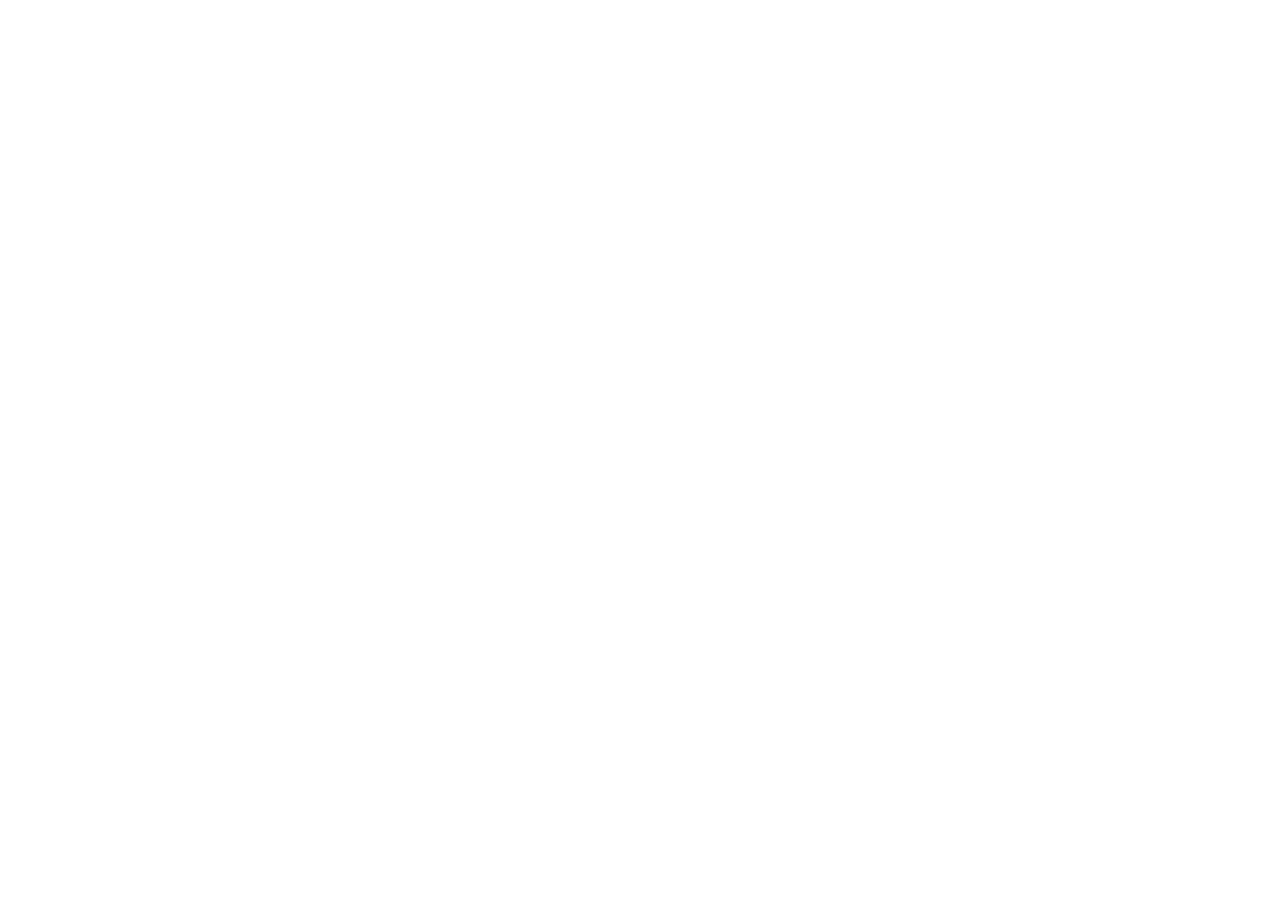
==== index.html @ e18ca92a "add README.md file" ====
<!DOCTYPE html>
<html lang="en">
<head>
    <meta charset="UTF-8">
    <meta name="viewport" content="width=device-width, initial-scale=1.0">
    <link rel="stylesheet" href="css/styles.css">
    <link rel="stylesheet" href="css/bootstrap.min.css">
    <title>Animal Shelter</title>
</head>
<body class="p-3">
    <header class="container p-2"></header>
    
</body>
</html>
---- css/styles.css ----
@import url('https://fonts.googleapis.com/css2?family=Roboto:wght@300&display=swap');

* {
    font-family: 'Roboto', sans-serif;
}
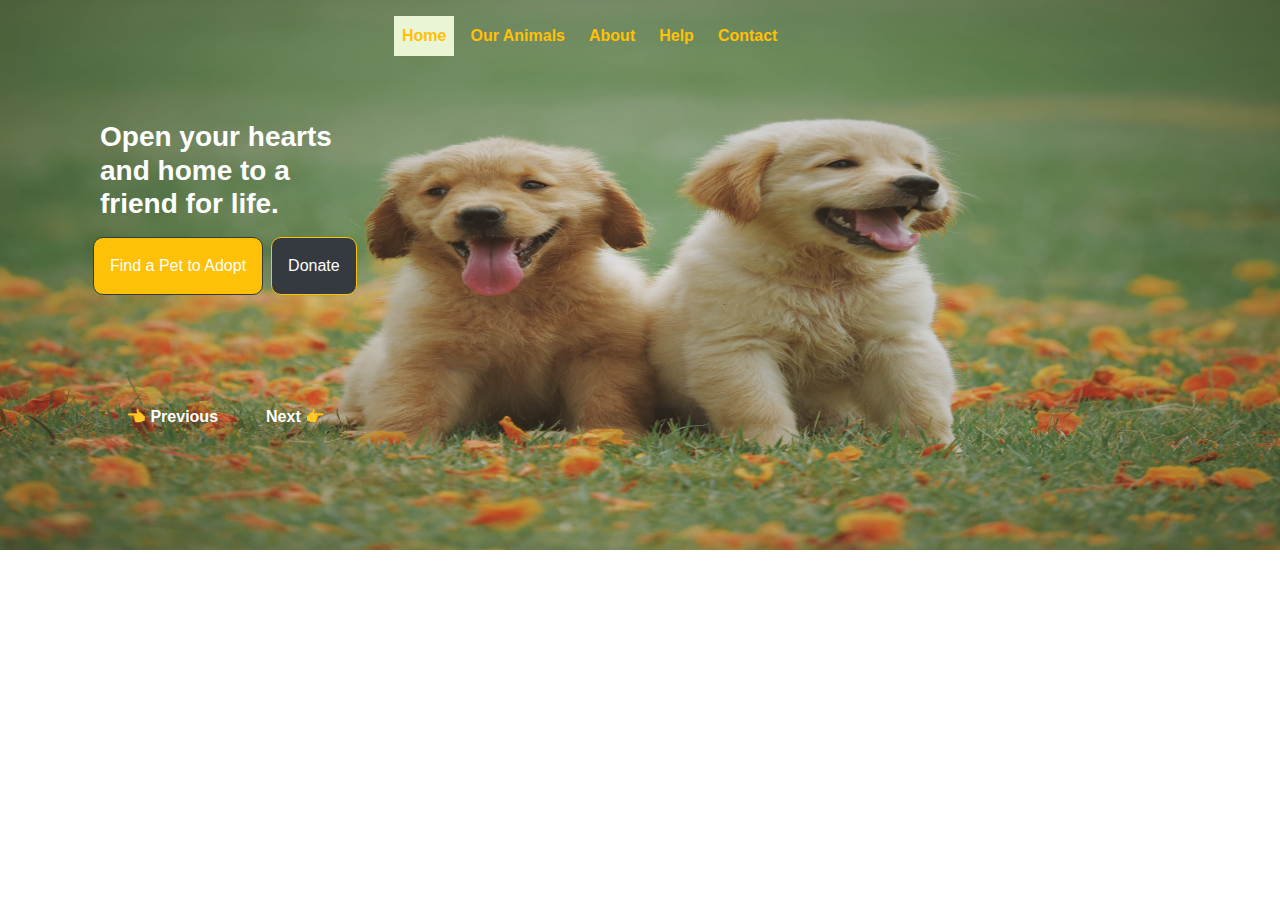
==== commit 820aa570: "add header and footer tag" ====
--- a/index.html
+++ b/index.html
@@ -7,8 +7,57 @@
     <link rel="stylesheet" href="css/bootstrap.min.css">
     <title>Animal Shelter</title>
 </head>
-<body class="p-3">
-    <header class="container p-2"></header>
+<body>
+    <div class="background w-100">
+        <img src="/img/pexels-chevanon-photography-1108099.jpg" alt="" class=" w-100">
+    </div>
+
+    <header class="container p-2">
+        <nav class="navbar navbar-expand-lg navbar-light container text-dark">
+            <ul class="navbar-nav">
+                <li class="nav-item font-weight-bold">
+                    <a class="nav-link text-warning" href="index.html" id="home">Home</a>
+                </li>
+                <li class="nav-item font-weight-bold ml-2">
+                    <a class="nav-link text-warning" href="animals.html">Our Animals</a>
+                </li>
+                <li class="nav-item font-weight-bold ml-2">
+                    <a class="nav-link text-warning" href="about.html">About</a>
+                </li>
+                <li class="nav-item font-weight-bold ml-2">
+                    <a class="nav-link text-warning" href="help.html">Help</a>
+                </li>
+                <li class="nav-item font-weight-bold ml-2">
+                     <a class="nav-link text-warning" href="contact.html">Contact</a>
+                </li>
+            </ul>
+        </nav>
+    </header>
+
+    <section class="container align-items-center mt-3">
+        <div class="container mt-5">
+            <h3 class="text-white font-weight-bold w-25">Open your hearts and home to a friend for life.</h3>
+        </div>
+
+        <div class="container d-flex p-2">
+            <button class="button p-3 bg-warning border border-dark text-white">
+                <a href="animals.html" class="text-white text-decoration-none">Find a Pet to Adopt</a>
+            </button>
+
+            <button class="button p-3 bg-dark border border-warning ml-2 text-white">
+                <a href="donate.html" class="text-white text-decoration-none">Donate</a>
+            </button>
+        </div>
+    </section>
+
+    <div class="container d-flex mt-5 p-2">
+        <h6 class="font-weight-bold mt-5 ml-5">
+            <a href="#" class="text-decoration-none text-white">👈 Previous</a>
+        </h6>
+        <h6 class="font-weight-bold mt-5 ml-5">
+            <a href="animals.html" class="text-decoration-none text-white">Next 👉</a>
+        </h6>
+    </div>
     
 </body>
 </html>--- a/css/styles.css
+++ b/css/styles.css
@@ -1,5 +1,38 @@
-@import url('https://fonts.googleapis.com/css2?family=Roboto:wght@300&display=swap');
-
 * {
-    font-family: 'Roboto', sans-serif;
-}+    font-family: 'Franklin Gothic Medium', 'Arial Narrow', Arial, sans-serif;
+}
+/* .navbar:hover {
+    background-color: rgb(172, 194, 172);
+} */
+li {
+    /* justify-content: center;
+    text-align: center;
+    align-content: center;
+    align-items: center; */
+    margin-left: 300px;
+}
+#home, #animals, #about, #contact, #help {
+    background-color: rgb(234, 245, 214);
+}
+.background img {
+    width: 100%;
+    height: 550px;
+    position: absolute;
+    z-index: -1;
+    top: 0;
+}
+.background1 img {
+    width: 100%;
+    height: 550px;
+    margin-top: 100px;
+    /* position: absolute; */
+    z-index: -1;
+    top: 0;
+}
+.flex {
+    background-color: aquamarine;
+    border-radius: 10px;
+}
+.button {
+    border-radius: 10px;
+}
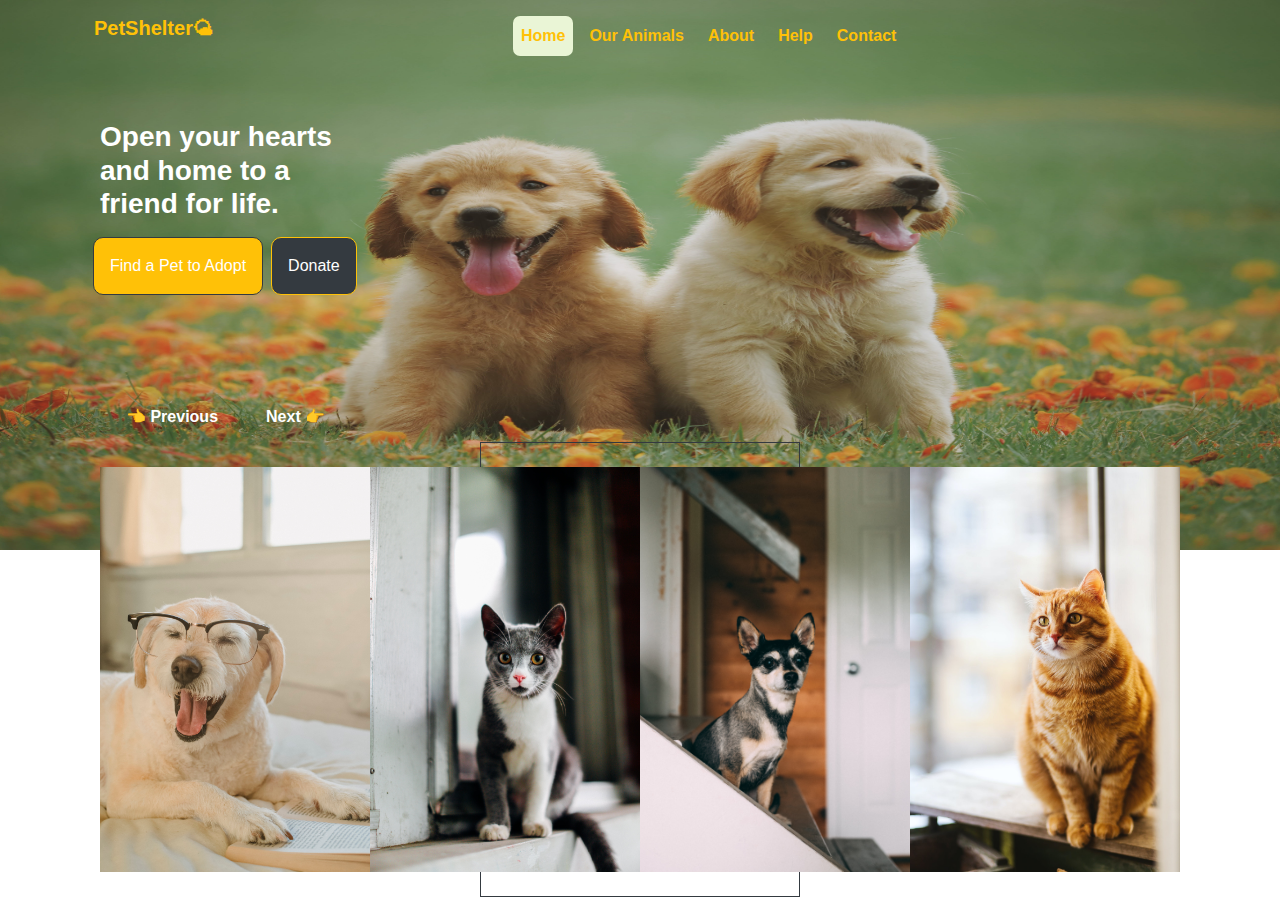
==== commit 9e5e8c78: "add image folder and file" ====
--- a/index.html
+++ b/index.html
@@ -15,6 +15,7 @@
     <header class="container p-2">
         <nav class="navbar navbar-expand-lg navbar-light container text-dark">
             <ul class="navbar-nav">
+                <h5 class="text-warning font-weight-bold">PetShelter🌤</h5>
                 <li class="nav-item font-weight-bold">
                     <a class="nav-link text-warning" href="index.html" id="home">Home</a>
                 </li>
@@ -59,5 +60,14 @@
         </h6>
     </div>
     
+    <div class="container p-4 border border-dark d-flex h-2 w-25 justify-content-center">
+        <img src="img/pexels-samson-katt-5257587.jpg" alt="" class="w-100 h-50">
+        <img src="img/pexels-kelly-2928158.jpg" alt="" class="w-100 h-50">
+        <img src="img/pexels-laura-stanley-3090875.jpg" alt="" class="w-100 h-50">
+        <img src="img/pexels-evg-kowalievska-1170986.jpg" alt="" class="w-100 h-50">
+        <!-- <img src="img/pexels-cong-h-1404819.jpg" alt="" class="w-100 h-50">
+        <img src="img/pexels-tanika-3687770.jpg" alt="" class="w-100 h-50">
+        <img src="img/pexels-natalie-bond-3257811.jpg" alt="" class="w-100"> -->
+    </div>
 </body>
 </html>--- a/css/styles.css
+++ b/css/styles.css
@@ -13,6 +13,7 @@
 }
 #home, #animals, #about, #contact, #help {
     background-color: rgb(234, 245, 214);
+    border-radius: 7px;
 }
 .background img {
     width: 100%;
@@ -23,12 +24,19 @@
 }
 .background1 img {
     width: 100%;
-    height: 550px;
+    height: 100%;
     margin-top: 100px;
-    /* position: absolute; */
+    position: absolute;
     z-index: -1;
     top: 0;
 }
+/* .about {
+    width: 100%;
+    height: 100%;
+    position: absolute;
+    z-index: -1;
+    top: 0;
+} */
 .flex {
     background-color: aquamarine;
     border-radius: 10px;
@@ -36,3 +44,6 @@
 .button {
     border-radius: 10px;
 }
+#contactUs {
+    background-color: transparent;
+}
